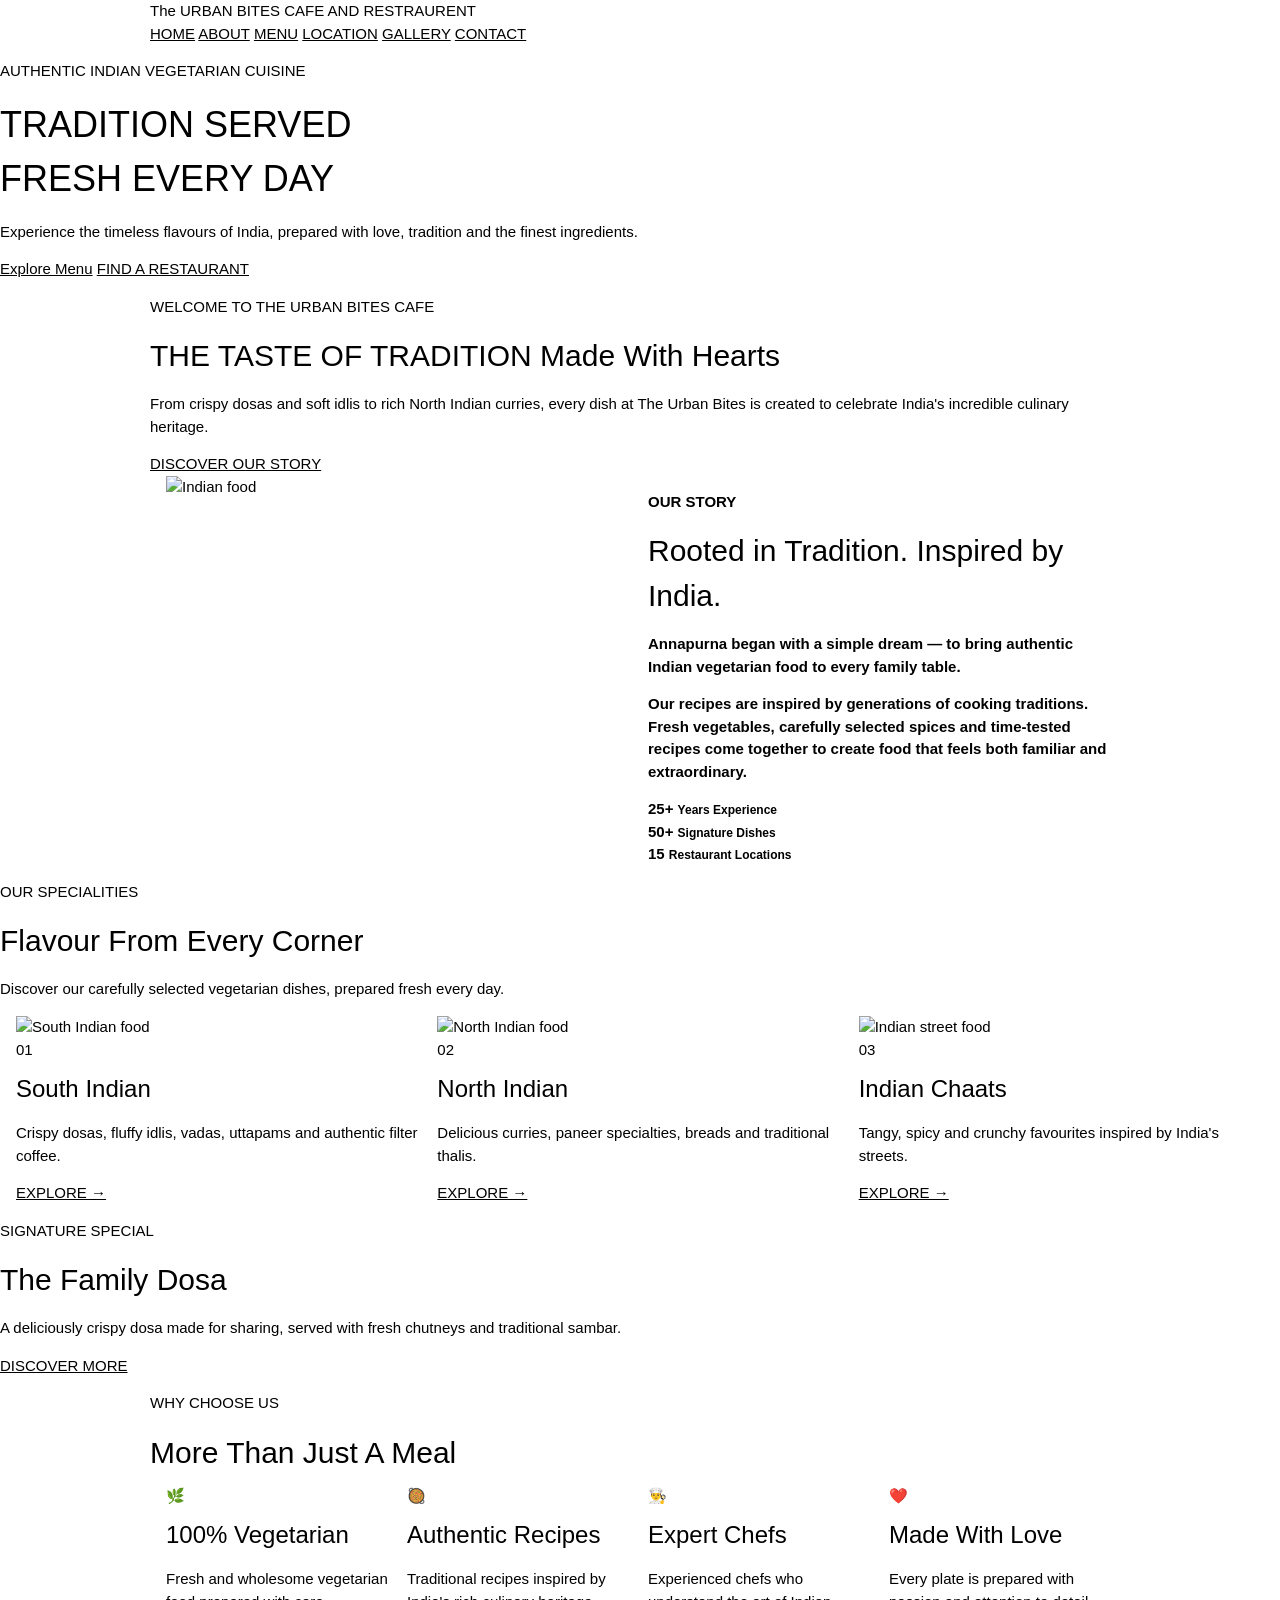
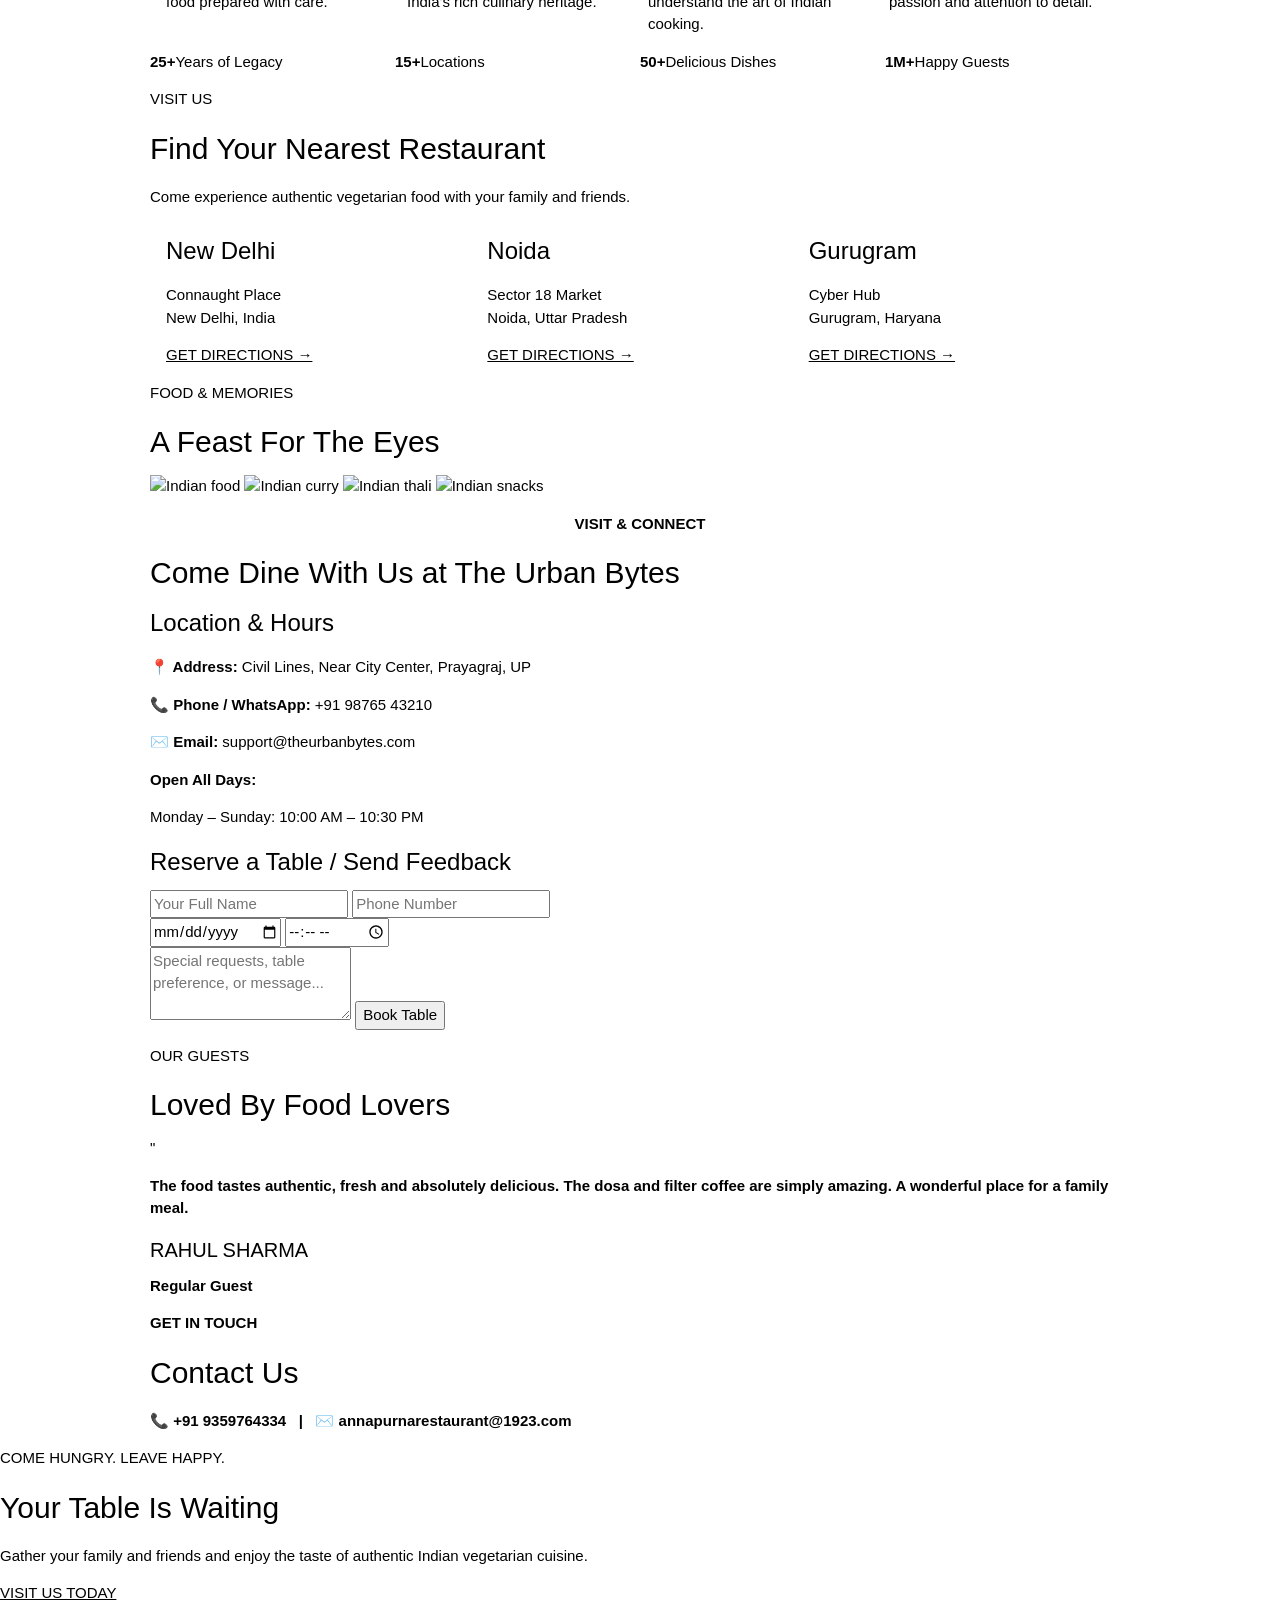
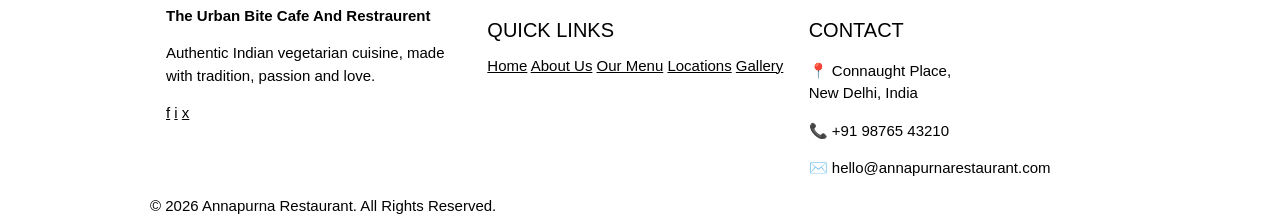
==== index.html @ f4074889 "Add files via upload" ====
<!DOCTYPE html>
<html lang="en">
<head>

  <meta charset="UTF-8">
  <meta name="viewport" content="width=device-width,initial-scale=1.0">

<title>The Urban Bites Cafe & Restaurant</title>

<!-- w3.css -->
<link rel="stylesheet" href="https://www.w3schools.com/w3css/4/w3.css">
<link rel="stylesheet" href="css.css">
<link rel="stylesheet" href="w3-school.css">

</head>

<body  >

  <!-- ===================================
            NAVIGATION
  =============================== -->
  <div class="nav-container">
    <div class="w3-content nav-content">
      <div class="logo">
        <span>The URBAN BITES </span>
        <span>CAFE AND RESTRAURENT</span>
      </div>
      <div class="desktop-menu">
        <a href="home.html">HOME</a>
        <a href="about.html">ABOUT</a>
        <a href="menu.html">MENU</a>
        <a href="locations.html">LOCATION</a>
        <a href="gallery.html">GALLERY</a>
        <a href="contact.html">CONTACT</a>
      
      </div>
    </div>
  </div>
</div>        

<!-- =================
      HERO
  ============ -->
<section id="home" class="hero">
  <div class="hero-overlay"></div>
  <div class="hero-content">
    <p class="hero-small">AUTHENTIC INDIAN VEGETARIAN CUISINE</p>

    <h1>TRADITION SERVED<br><span>FRESH EVERY DAY</span></h1>

    <p class="herotext">Experience the timeless flavours of India,
       prepared with love, tradition and the finest ingredients.</p>

    <div class="hero-button">
      <a href="#menu" class="gold-button">Explore Menu</a>
      <a href="#locations" class="outline-button">FIND A RESTAURANT</a>
    </div>
  </div>
</section>

<!-- =================
      INTRO
  ============ -->
<section class="intro-section">
  <div class="w3-content">
    <!-- ✅ FIXED: WELOCOME → WELCOME -->
    <p class="section-label">WELCOME TO THE URBAN BITES CAFE</p>

    <h2>THE TASTE OF TRADITION <span>Made With Hearts</span></h2>

    <!-- ✅ FIXED: brand naam "Annapurna" galat tha — The Urban Bites kiya -->
    <p class="intro-text">
      From crispy dosas and soft idlis to rich North Indian curries,
      every dish at The Urban Bites is created to celebrate India's
      incredible culinary heritage.
    </p>

    <a href="#about" class="dark-button">DISCOVER OUR STORY</a>
  </div>
</section>

<!-- =========================
     ABOUT
========================= -->
<section id="about" class="about-section">
    <div class="w3-content">
        <div class="w3-row-padding">
            <div class="w3-half about-image">
                <img src="https://images.unsplash.com/photo-1589302168068-964664d93dc0?auto=format&fit=crop&w=900&q=80" alt="Indian food">
            </div>

            <div class="w3-half about-content">
              <b>  <p class="section-label">OUR STORY</p>

                <h2>
                    Rooted in Tradition.
                    <span>Inspired by India.</span>
                </h2>

                <p>
                    Annapurna began with a simple dream — to bring authentic
                    Indian vegetarian food to every family table.
                </p>

                <p>
                    Our recipes are inspired by generations of cooking
                    traditions. Fresh vegetables, carefully selected spices
                    and time-tested recipes come together to create food
                    that feels both familiar and extraordinary.
                </p></b>

                <div class="about-stats">
                    <div>
                        <strong>25+</strong>
                       <b> <small>Years Experience</small></b>
                    </div>

                    <div>
                        <strong>50+</strong>
                        <b><small>Signature Dishes</small></b>
                    </div>

                    <div>
                        <strong>15</strong>
                        <b><small>Restaurant Locations</small></b>
                    </div>
                </div>
            </div>
        </div>
    </div>
</section>


<!-- =================
      FOOD CATEGORIES
  ============ -->
<section id="menu" class="menu-section">
  <div>
    <p class="section-label center">OUR SPECIALITIES</p>

    <h2 class="center-heading">Flavour From <span>Every Corner</span></h2>

    <p class="class-description">
      Discover our carefully selected vegetarian dishes,
      prepared fresh every day.
    </p>

    <div class="w3-row-padding category-row">

      <div class="w3-third">
        <div class="food-card">
          <img src="https://images.unsplash.com/photo-1630383249896-424e482df921?auto=format&fit=crop&w=800&q=80" alt="South Indian food">
          <div class="food-card-content">
            <span class="food-number">01</span>
            <h3>South Indian</h3>
            <p>Crispy dosas, fluffy idlis, vadas, uttapams and authentic filter coffee.</p>
            <a href="#">EXPLORE →</a>
          </div>
        </div>
      </div>

      <div class="w3-third">
        <div class="food-card">
          <img src="https://upload.wikimedia.org/wikipedia/commons/a/a0/Dahi_puri%2C_Doi_phuchka.jpg?utm_source=en.wikipedia.org&utm_campaign=index&utm_content=original" alt="North Indian food">
          <div class="food-card-content">
            <span class="food-number">02</span>
            <h3>North Indian</h3>
            <p>Delicious curries, paneer specialties, breads and traditional thalis.</p>
            <a href="#">EXPLORE →</a>
          </div>
        </div>
      </div>

      <!-- Chaats -->
      <div class="w3-third">
        <div class="food-card">
          <img src="https://encrypted-tbn0.gstatic.com/images?q=tbn:ANd9GcSgGadDPqTircZwVaEqBikPbeW8Z4TSvGb2gEyhOYVM4Q&s=10" alt="Indian street food">
          <div class="food-card-content">
            <span class="food-number">03</span>
            <h3>Indian Chaats</h3>
            <p>Tangy, spicy and crunchy favourites inspired by India's streets.</p>
            <a href="#">EXPLORE →</a>
          </div>
        </div>
      </div>

    </div>
  </div>
</section>

<!-- =========================
     FEATURED DISH
========================= -->
<section class="featured">
  <div class="featured-overlay">
    <div class="featured-content">
      <p class="section-label light">SIGNATURE SPECIAL</p>
      <h2>The Family <span>Dosa</span></h2>
      <p>A deliciously crispy dosa made for sharing,
         served with fresh chutneys and traditional sambar.</p>
      <a href="#menu" class="gold-button">DISCOVER MORE</a>
    </div>
  </div>
</section>

<!-- =========================
     WHY US
========================= -->
<section class="why-section">
  <div class="w3-content">
    <p class="section-label center">WHY CHOOSE US</p>
    <h2 class="center-heading">More Than Just <span>A Meal</span></h2>

    <div class="w3-row-padding why-row">
      <div class="w3-quarter why-card">
        <div class="why-icon">🌿</div>
        <h3>100% Vegetarian</h3>
        <p>Fresh and wholesome vegetarian food prepared with care.</p>
      </div>
      <div class="w3-quarter why-card">
        <div class="why-icon">🥘</div>
        <h3>Authentic Recipes</h3>
        <p>Traditional recipes inspired by India's rich culinary heritage.</p>
      </div>
      <div class="w3-quarter why-card">
        <div class="why-icon">👨‍🍳</div>
        <h3>Expert Chefs</h3>
        <p>Experienced chefs who understand the art of Indian cooking.</p>
      </div>
      <div class="w3-quarter why-card">
        <div class="why-icon">❤️</div>
        <h3>Made With Love</h3>
        <p>Every plate is prepared with passion and attention to detail.</p>
      </div>
    </div>
  </div>
</section>

<!-- =========================
     NUMBERS
========================= -->
<section class="numbers-section">
  <div class="w3-content">
    <div class="w3-row">
      <div class="w3-quarter number-box"><strong>25+</strong><span>Years of Legacy</span></div>
      <div class="w3-quarter number-box"><strong>15+</strong><span>Locations</span></div>
      <div class="w3-quarter number-box"><strong>50+</strong><span>Delicious Dishes</span></div>
      <div class="w3-quarter number-box"><strong>1M+</strong><span>Happy Guests</span></div>
    </div>
  </div>
</section>

<!-- =========================
     LOCATIONS
========================= -->
<section id="locations" class="locations-section">
  <div class="w3-content">
    <p class="section-label center">VISIT US</p>
    <h2 class="center-heading">Find Your <span>Nearest Restaurant</span></h2>
    <p class="center-description">
      Come experience authentic vegetarian food with your family and friends.
    </p>

    <div class="w3-row-padding location-row">
      <div class="w3-third">
        <div class="location-card">
          <div class="location-image delhi"></div>
          <div class="location-content">
            <h3>New Delhi</h3>
            <p>Connaught Place<br>New Delhi, India</p>
            <a href="https://www.google.com/maps/dir//Connaught+Place,+New+Delhi,+Delhi+110001/@27.0880694,78.219675,8z/data=!4m17!1m8!3m7!1s0x390cfd37b741d057:0xcdee88e47393c3f1!2sConnaught+Place,+New+Delhi,+Delhi+110001!3b1!8m2!3d28.6304203!4d77.2177216!16zL20vMDR4eDB4!4m7!1m0!1m5!1m1!1s0x390cfd37b741d057:0xcdee88e47393c3f1!2m2!1d77.2177216!2d28.6304203?entry=ttu&g_ep=EgoyMDI2MTAwNy4wIKXMDSoASAFQAw%3D%3D">GET DIRECTIONS →</a>
          </div>
        </div>
      </div>
      <div class="w3-third">
        <div class="location-card">
          <div class="location-image noida"></div>
          <div class="location-content">
            <h3>Noida</h3>
            <p>Sector 18 Market<br>Noida, Uttar Pradesh</p>
            <a href="https://www.google.com/maps/dir/25.2838415,81.7869195/Sector+18,+Noida,+Uttar+Pradesh+201301/@26.9018736,76.9473869,7z/data=!3m1!4b1!4m10!4m9!1m1!4e1!1m5!1m1!1s0x390ce44f2ca1470f:0x8cff905b6cbfb433!2m2!1d77.3218196!2d28.570317!3e9?entry=ttu&g_ep=EgoyMDI2MTAwNy4wIKXMDSoASAFQAw%3D%3D">GET DIRECTIONS →</a>
          </div>
        </div>
      </div>
      <div class="w3-third">
        <div class="location-card">
          <div class="location-image gurgaon"></div>
          <div class="location-content">
            <h3>Gurugram</h3>
            <p>Cyber Hub<br>Gurugram, Haryana</p>
            <a href="https://www.google.com/maps/dir/25.2838676,81.7868189/DLF+Cyber+City,+DLF+Phase+2,+Sector+24,+Gurugram,+Haryana/@26.8651573,76.8070306,7z/data=!3m1!4b1!4m10!4m9!1m1!4e1!1m5!1m1!1s0x390d19382985d7d1:0xb03bedc65fe6f2b2!2m2!1d77.0895421!2d28.4949762!3e9?entry=ttu&g_ep=EgoyMDI2MTAwNy4wIKXMDSoASAFQAw%3D%3D">GET DIRECTIONS →</a>
          </div>
        </div>
      </div>
    </div>
  </div>
</section>

<!-- =========================
     GALLERY
========================= -->
<section id="gallery" class="gallery-section">
  <div class="w3-content">
    <p class="section-label center">FOOD & MEMORIES</p>
    <h2 class="center-heading">A Feast For <span>The Eyes</span></h2>

    <div class="gallery-grid">
      <img src="https://encrypted-tbn0.gstatic.com/images?q=tbn:ANd9GcQgf7lIQFS-efvjT24YtuA-L2EtaUQ_cPfkrOnEyQy62w&s=10" alt="Indian food">
      <img src="https://encrypted-tbn0.gstatic.com/images?q=tbn:ANd9GcSqFM1gdV1dLwW4nXGwqNuZEfmad76AtddgTid5KzbEtg&s=10" alt="Indian curry">
      <img src="https://encrypted-tbn0.gstatic.com/images?q=tbn:ANd9GcQ_tUamqKNj__sYe-wS8BrVWBquslEP4f4ua0Nn8W2SRA&s=10" alt="Indian thali">
      <img src="https://encrypted-tbn0.gstatic.com/images?q=tbn:ANd9GcSB5avKPm5liTCIl-05Xsray8PVM8tOct-M36euQyosyg&s=10" alt="Indian snacks">
    </div>
  </div>
  <!-- CAFE CONTACT & RESERVATION SECTION -->
<section id="cafe-contact" class="cafe-contact-section">
    <div class="w3-content">
        <center><b><p class="section-label center">VISIT & CONNECT</p></b></center>
        <h2 class="center-heading">Come Dine With Us at <span>The Urban Bytes</span></h2>
        
        <div class="contact-grid">
            <!-- Information & Timings -->
            <div class="cafe-info-card">
                <h3>Location & Hours</h3>
                <p><b>📍 Address:</b> Civil Lines, Near City Center, Prayagraj, UP</p>
                <p><b>📞 Phone / WhatsApp:</b> +91 98765 43210</p>
                <p><b>✉️ Email:</b> support@theurbanbytes.com</p>
                <div class="hours-box">
                    <p><b>Open All Days:</b></p>
                    <p>Monday – Sunday: 10:00 AM – 10:30 PM</p>
                </div>
            </div>

            <!-- Table Reservation / Feedback Form -->
            <form class="cafe-form" action="#" method="POST">
                <h3>Reserve a Table / Send Feedback</h3>
                <input type="text" placeholder="Your Full Name" required>
                <input type="tel" placeholder="Phone Number" required>
                <div class="form-row">
                    <input type="date" required>
                    <input type="time" required>
                </div>
                <textarea rows="3" placeholder="Special requests, table preference, or message..." required></textarea>
                <button type="submit" class="cafe-submit-btn">Book Table</button>
            </form>
        </div>
    </div>
</section>
</section>

<!-- =========================
     TESTIMONIAL
========================= -->
<section class="testimonial-section">
  <div class="w3-content">
    <p class="section-label center">OUR GUESTS</p>
    <h2 class="center-heading">Loved By <span>Food Lovers</span></h2>

    <div class="testimonial">
      <div class="quote">"</div>
      <b><p>The food tastes authentic, fresh and absolutely delicious.
         The dosa and filter coffee are simply amazing.
         A wonderful place for a family meal.</p></b>
     <b> <h4>RAHUL SHARMA</h4>
      <span>Regular Guest</span></b>
    </div>
  </div>
</section>

<section id="contact" class="contact-section">
  <div class="w3-content">
    <b><p class="section-label center">GET IN TOUCH</p></b>
    <b><p><h2 class="center-heading">Contact <span>Us</span></h2></p></b>
    <b><p class="center-description">
      📞 +91 9359764334 &nbsp; | &nbsp; ✉️ annapurnarestaurant@1923.com
    </p></b>
  </div>
</section>


<!-- =========================
     CTA
========================= -->
<section class="cta-section">

    <div class="cta-content">

        <p class="section-label light">
            COME HUNGRY. LEAVE HAPPY.
        </p>

        <h2>
            Your Table Is <span>Waiting</span>
        </h2>

        <p>
            Gather your family and friends and enjoy
            the taste of authentic Indian vegetarian cuisine.
        </p>

        <a href="#locations" class="gold-button">
            VISIT US TODAY
        </a>

    </div>

</section>


<!-- =========================
     FOOTER
========================= -->
<footer id="contact">

    <div class="w3-content">

        <div class="w3-row-padding">

            <div class="w3-third footer-column">

                <div class="footer-logo">
                    <b>The Urban Bite 
                    Cafe And Restraurent</b>
                </div>

                <p>
                    Authentic Indian vegetarian cuisine,
                    made with tradition, passion and love.
                </p>

                <div class="socials">
                    <a href="https://www.facebook.com/">f</a>
                    <a href="https://www.instagram.com/">i</a>
                    <a href="https://x.com/?lang=en">x</a>
                </div>

            </div>


            <div class="w3-third footer-column">

                <h4>QUICK LINKS</h4>

                <a href="home.html">Home</a>
                <a href="about.html">About Us</a>
                <a href="menu.html">Our Menu</a>
                <a href="locations.html">Locations</a>
                <a href="gallery.html">Gallery</a>

            </div>


            <div class="w3-third footer-column">

                <h4>CONTACT</h4>

                <p>
                    📍 Connaught Place,<br>
                    New Delhi, India
                </p>

                <p>
                    📞 +91 98765 43210
                </p>

                <p>
                    ✉️ hello@annapurnarestaurant.com
                </p>

            </div>

        </div>

        <div class="copyright">
            © 2026 Annapurna Restaurant. All Rights Reserved.
        </div>

    </div>

</footer>
</body>
</html>
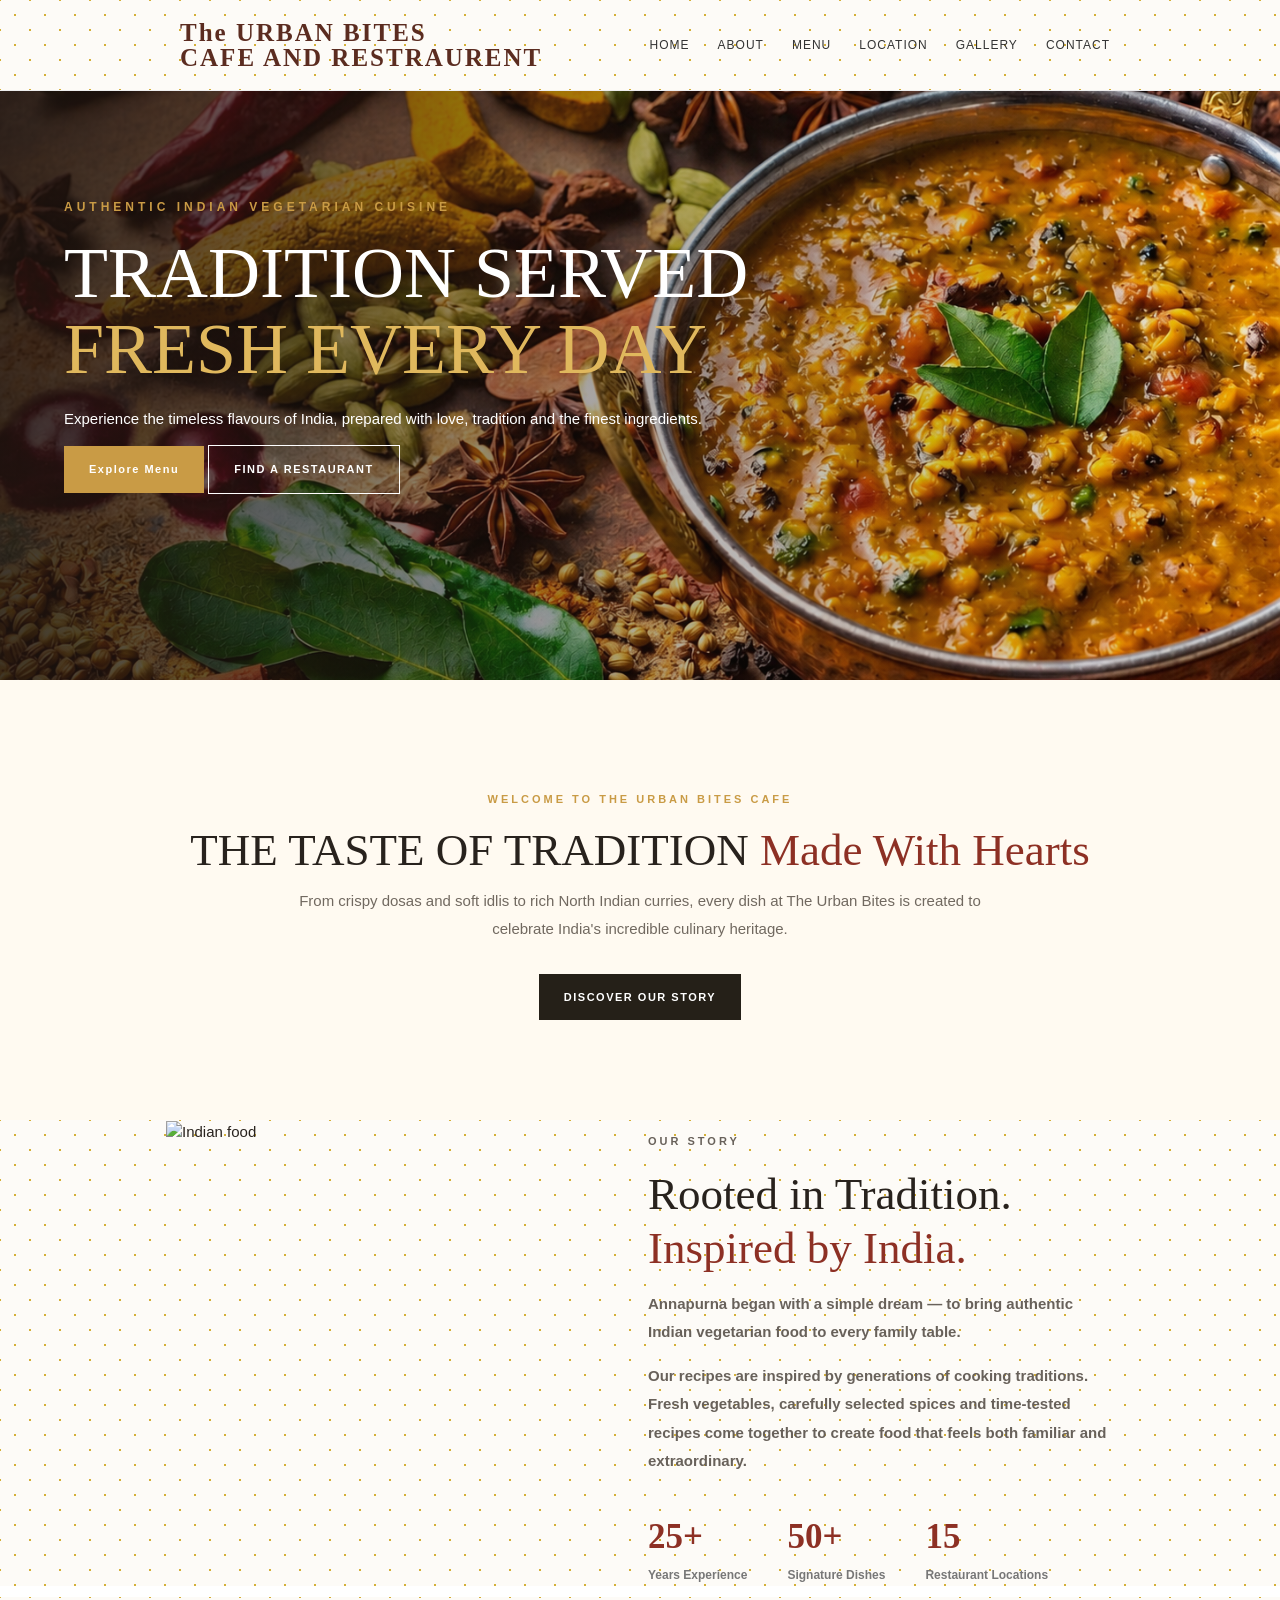
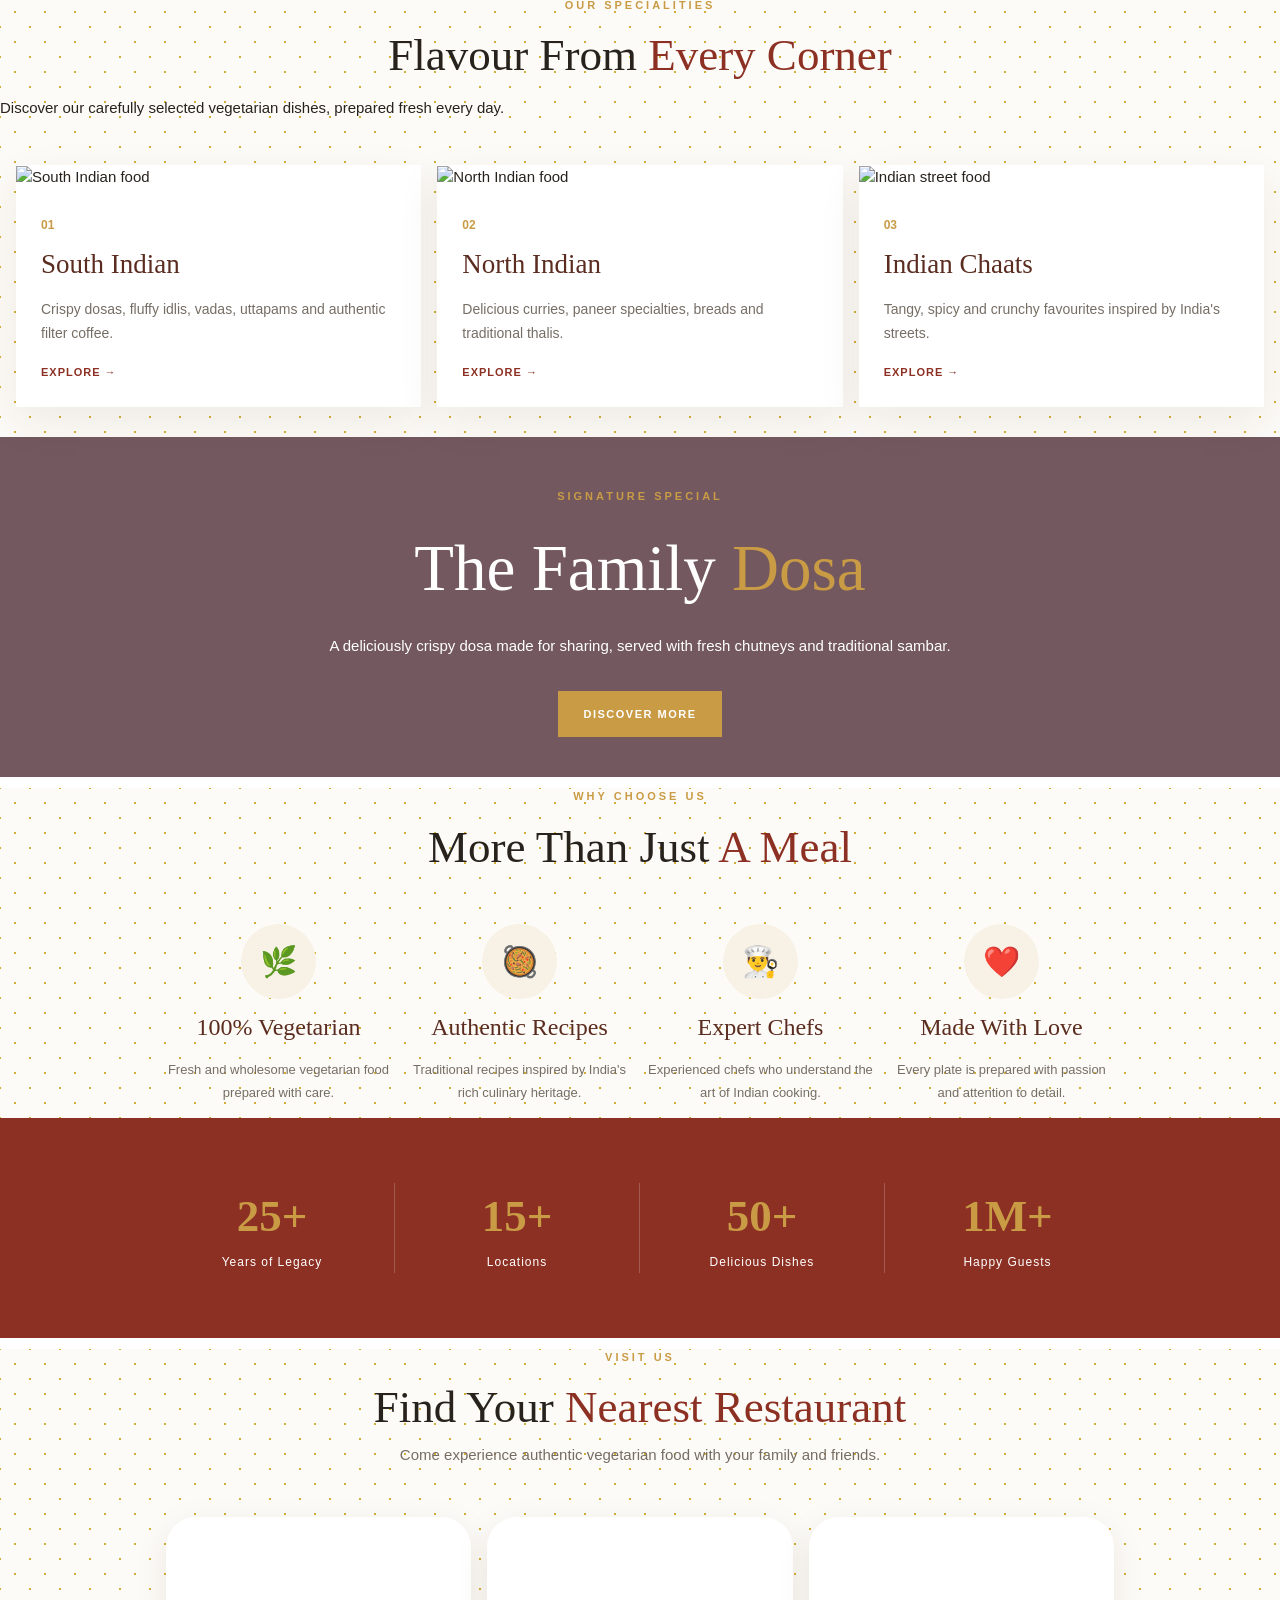
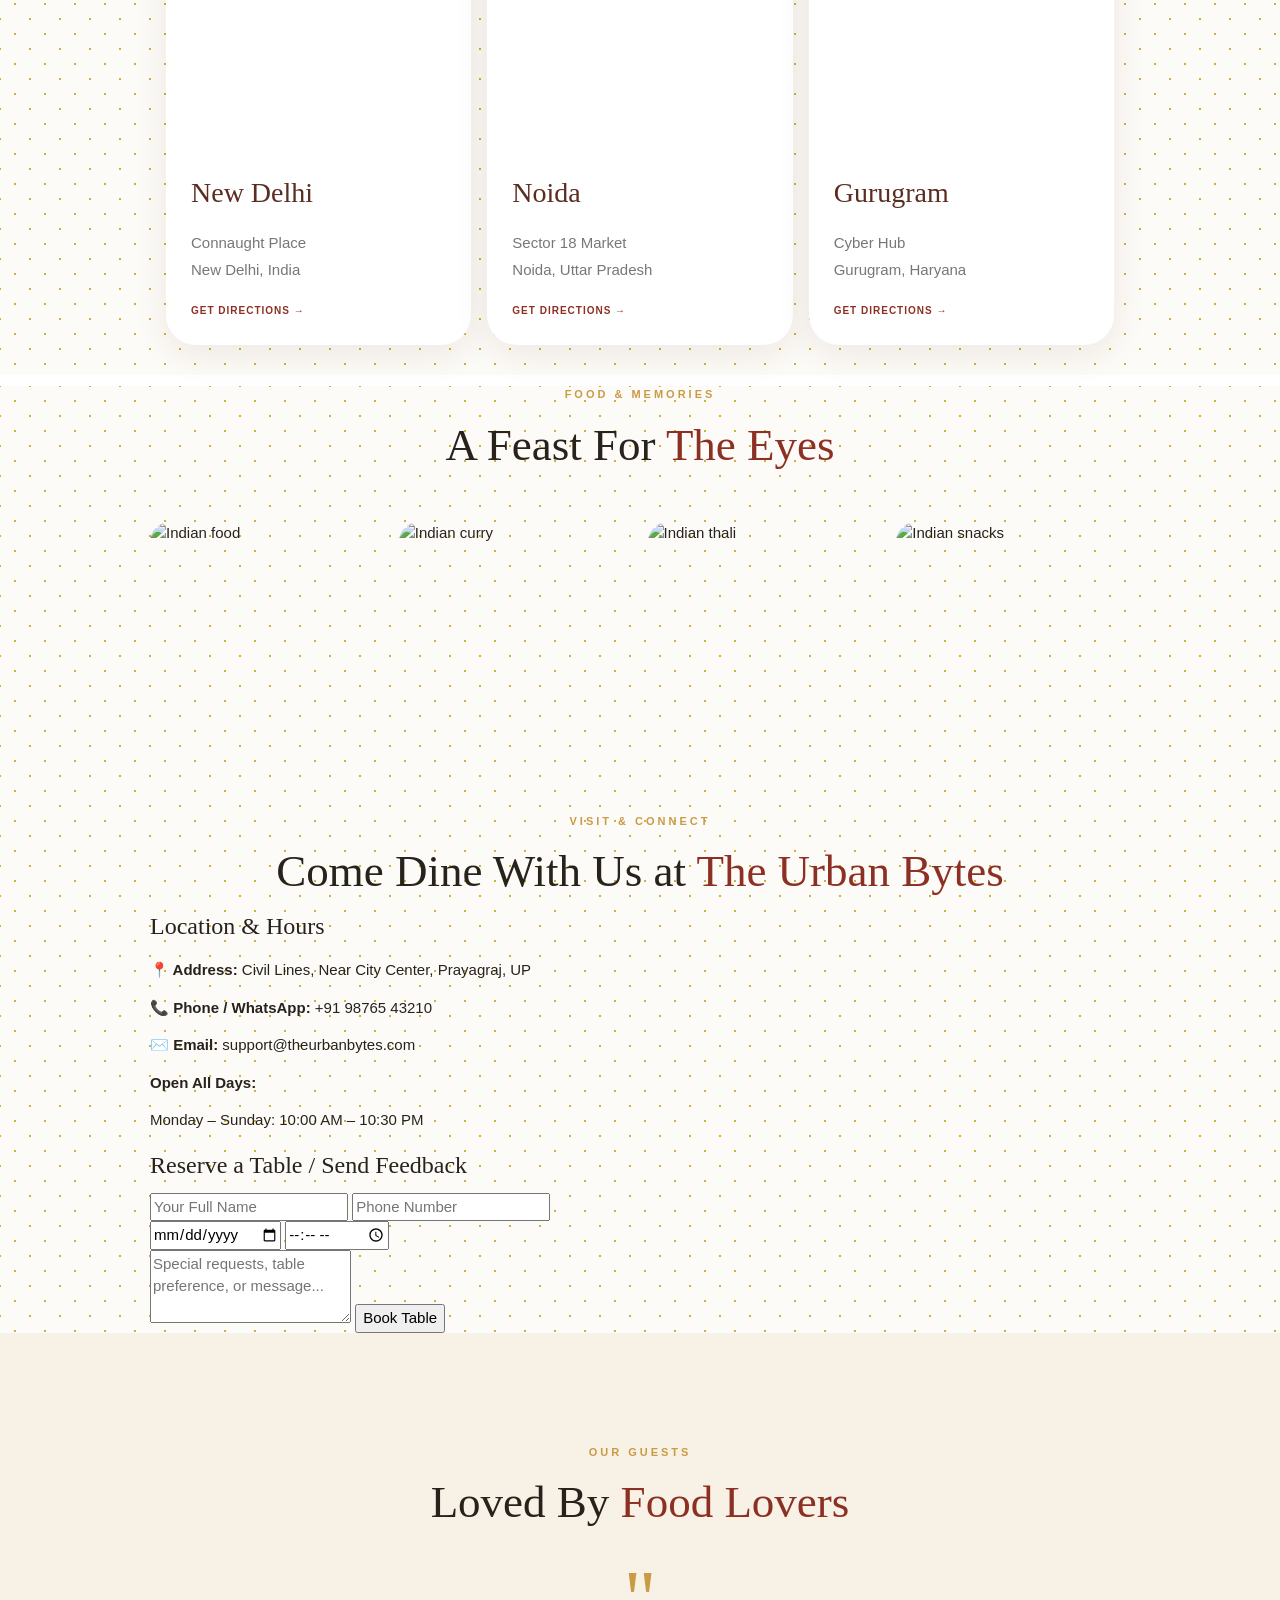
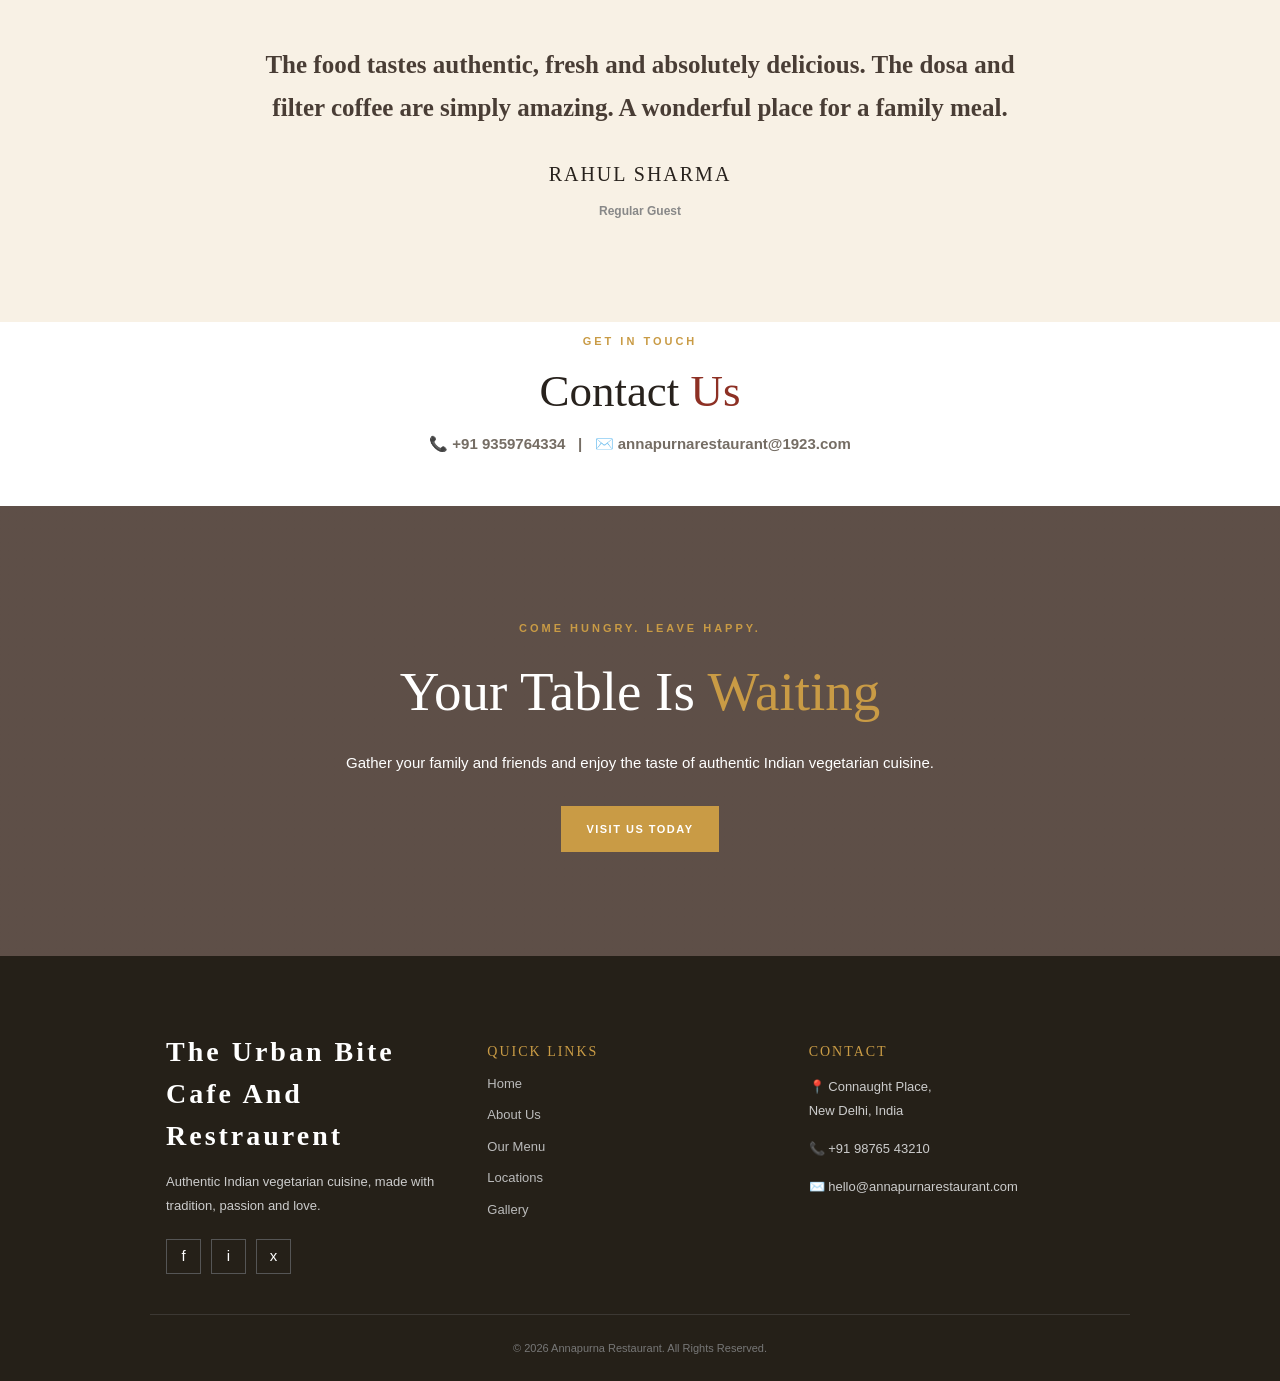
==== commit 764a9046: "Update index.html" ====
--- a/index.html
+++ b/index.html
@@ -9,7 +9,7 @@
 
 <!-- w3.css -->
 <link rel="stylesheet" href="https://www.w3schools.com/w3css/4/w3.css">
-<link rel="stylesheet" href="css.css">
+<link rel="stylesheet" href="CSS.css">
 <link rel="stylesheet" href="w3-school.css">
 
 </head>
@@ -478,4 +478,4 @@
 
 </footer>
 </body>
-</html>+</html>
--- a/CSS.css
+++ b/CSS.css
@@ -0,0 +1,950 @@
+
+/* =====================================
+   GENERAL
+===================================== */
+
+* {
+    box-sizing: border-box;
+}
+
+html {
+    scroll-behavior: smooth;
+}
+
+body {
+    margin: 0;
+    font-family: 'Poppins', sans-serif;
+    color: #28221d;
+    background: ;
+}
+
+h1,
+h2,
+h3,
+h4 {
+    font-family: 'Playfair Display', serif;
+}
+
+a {
+    text-decoration: none;
+}
+
+
+
+/* =====================================
+   COLORS
+===================================== */
+
+:root {
+    --dark: #252018;
+    --brown: #5b2c20;
+    --red: #8d3024;
+    --gold: #c99b45;
+    --cream: #f8f1e5;
+    --light: #fffaf1;
+    --text: #403a34;
+}
+
+
+/* =====================================
+   TOP BAR
+===================================== */
+
+.topbar {
+    background: var(--dark);
+    color: white;
+    font-size: 12px;
+    padding: 8px 0;
+}
+
+.topbar-content {
+    display: flex;
+    justify-content: flex-end;
+    gap: 25px;
+}
+
+
+/* =====================================
+   NAVIGATION
+===================================== */
+
+.nav-container {
+	
+ border-bottom: 1px solid #eee;
+    position: fixed;
+    top: 0;
+    z-index:1000;
+	width:100%;
+	background-color: #fdfbf7; 
+    background-image: radial-gradient(#d4af37 0.75px, transparent 0.75px), radial-gradient(#d4af37 0.75px, #fdfbf7 0.75px);
+    background-size: 30px 30px;
+    background-position: 0 0, 15px 15px;
+    font-family: 'Poppins', sans-serif;
+    margin: 0;
+    padding: 0;
+}
+
+.nav-content {
+    min-height: 90px;
+    display: flex;
+    align-items: center;
+    display: flex;
+    justify-content: space-between;
+    align-items: center;
+    width: 100%;
+    padding-left: 20px;
+    padding-right: 20px; 
+    box-sizing: border-box;
+}
+
+
+.logo {
+    color: var(--brown);
+    text-align: left;
+    line-height: 1;
+	justify-content:flex-start;
+	margin-left: 10px;
+}
+
+.logo span {
+    display: block;
+    font-family: 'Playfair Display', serif;
+    font-size: 25px;
+    font-weight: bold;
+    letter-spacing: 2px;
+}
+
+.logo small {
+    font-size: 8px;
+    letter-spacing: 3px;
+    color: var(--gold);
+}
+
+.desktop-menu {
+    display: flex;
+    align-items: center;
+    gap: 28px;
+}
+
+.desktop-menu a {
+    color: #333;
+    font-size: 12px;
+    font-weight: 500;
+    letter-spacing: 1px;
+}
+
+.desktop-menu a:hover {
+    color: #FFD54F;
+	 background-color:#212121;
+	 padding:8px 8px;
+	 border-radius:30px;
+	 
+}
+
+
+.menu-button:hover {
+   
+	
+}
+
+
+/* =====================================
+   HERO
+===================================== */
+
+.hero {
+    min-height: 680px;
+
+    background-image:
+        url("food.png");
+
+    background-size: cover;
+    background-position: center;
+    position: relative;
+
+    display: flex;
+    align-items: center;
+	text-align:left;
+}
+
+.hero-overlay {
+    position: absolute;
+    inset: 0;
+    background:
+        linear-gradient(
+            90deg,
+            rgba(30, 20, 15, .85),
+            rgba(30, 20, 15, .35),
+            rgba(30, 20, 15, .05)
+        );
+}
+
+.hero-content {
+    position: relative;
+    z-index: 2;
+    color: white;
+    max-width: 1200px;
+    width: 100%;
+    margin: auto;
+    padding: 80px 24px;
+}
+
+.hero-small {
+    color: var(--gold);
+    letter-spacing: 4px;
+    font-size: 12px;
+    font-weight: bold;
+}
+
+.hero h1 {
+    font-size: 72px;
+    line-height: 1.05;
+    margin: 20px 0;
+}
+
+.hero h1 span {
+    color: #e0b85d;
+}
+
+.hero-text {
+    max-width: 550px;
+    line-height: 1.9;
+    font-size: 16px;
+}
+
+.hero-buttons {
+    margin-top: 35px;
+    display: flex;
+    gap: 15px;
+}
+
+.gold-button,
+.outline-button,
+.dark-button {
+    display: inline-block;
+    padding: 15px 25px;
+    font-size: 11px;
+    font-weight: bold;
+    letter-spacing: 1.5px;
+    transition: .3s;
+}
+
+.gold-button {
+    background: var(--gold);
+    color: white;
+}
+
+.gold-button:hover {
+    background: white;
+    color: var(--dark);
+}
+
+.outline-button {
+    border: 1px solid white;
+    color: white;
+}
+
+.outline-button:hover {
+    background: white;
+    color: var(--dark);
+}
+
+.dark-button {
+    background: var(--dark);
+    color: white;
+}
+
+.dark-button:hover {
+    background: var(--red);
+}
+
+
+
+/*================
+    INTRO
+    ==============*/
+.intro-section {
+    text-align: center;
+    padding: 100px 20px;
+    background: var(--light);
+}
+
+.section-label {
+    color: var(--gold);
+    font-size: 11px;
+    font-weight: bold;
+    letter-spacing: 3px;
+    margin-bottom: 15px;
+}
+
+.intro-section h2,
+.about-content h2,
+.center-heading {
+    font-size: 45px;
+    line-height: 1.2;
+}
+
+.intro-section h2 span,
+.about-content h2 span,
+.center-heading span {
+    color: var(--red);
+}
+
+.intro-text {
+    max-width: 700px;
+    margin: 0 auto 30px;
+    color: #716960;
+    line-height: 1.9;
+}
+
+/* =====================================
+   ABOUT
+===================================== */
+
+.about-section {
+    padding: 100px 0;
+ background-color: #fdfbf7;
+    background-image: radial-gradient(#d4af37 0.75px, transparent 0.75px), radial-gradient(#d4af37 0.75px, #fdfbf7 0.75px);
+    background-size: 30px 30px;
+    background-position: 0 0, 15px 15px;
+    font-family: 'Poppins', sans-serif;
+    margin: 0;
+    padding: 0;
+}
+
+.about-image img {
+    width: 100%;
+    height: 540px;
+    object-fit: cover;
+}
+
+.about-content {
+    padding: 30px 50px;
+}
+
+.about-content p {
+    color: #68615a;
+    line-height: 1.9;
+}
+
+.about-stats {
+    display: flex;
+    gap: 40px;
+    margin-top: 35px;
+}
+
+.about-stats strong {
+    display: block;
+    font-family: 'Playfair Display', serif;
+    font-size: 35px;
+    color: var(--red);
+}
+
+.about-stats small {
+    color: #777;
+}
+
+
+/*====================
+    MENU
+    ===============*/
+.menu-section {
+    padding: 100px 0;
+    background-color: #fdfbf7; 
+    background-image: radial-gradient(#d4af37 0.75px, transparent 0.75px), radial-gradient(#d4af37 0.75px, #fdfbf7 0.75px);
+    background-size: 30px 30px;
+    background-position: 0 0, 15px 15px;
+    font-family: 'Poppins', sans-serif;
+    margin: 0;
+    padding: 0;
+
+}
+
+.center {
+    text-align: center;
+}
+
+.center-heading {
+    text-align: center;
+    margin-top: 10px;
+}
+
+.center-description {
+    text-align: center;
+    max-width: 650px;
+    margin: 0 auto 50px;
+    color: #756d64;
+}
+
+.category-row {
+    margin-top: 45px;
+}
+
+.food-card {
+    background: white;
+    box-shadow: 0 15px 40px rgba(60, 40, 20, .08);
+    margin-bottom: 30px;
+    transition: .4s;
+}
+
+.food-card:hover {
+    transform: translateY(-8px);
+}
+
+.food-card img {
+    width: 100%;
+    height: 260px;
+    object-fit: cover;
+}
+
+.food-card-content {
+    padding: 25px;
+}
+
+.food-number {
+    color: var(--gold);
+    font-size: 12px;
+    font-weight: bold;
+}
+
+.food-card h3 {
+    font-size: 27px;
+    margin: 8px 0;
+    color: var(--brown);
+}
+
+.food-card p {
+    color: #766e65;
+    line-height: 1.7;
+    font-size: 14px;
+}
+
+.food-card a {
+    color: var(--red);
+    font-size: 11px;
+    font-weight: bold;
+    letter-spacing: 1px;
+}
+/*=======================
+    FETURED
+    =================*/
+
+.featured {
+    background-image:
+        url("https://images.unsplash.com/photo-1589302168068-964664d93dc0?auto=format&fit=crop&w=1800&q=85");
+    background-position: center;
+    text-align: center;
+}
+
+.featured-overlay {
+    2position: absolute;
+    inset: 0;
+    background: rgba(40, 0, 10, .65)
+}
+
+.featured-content {
+    color: white;
+    padding: 40px;
+}
+
+.featured-content h2 {
+    font-size: 65px;
+    margin: 10px 0;
+}
+
+.featured-content h2 span {
+    color: var(--gold);
+}
+
+.featured-content p:not(.section-label) {
+    line-height: 1.9;
+    margin-bottom: 30px;
+}
+
+.light {
+    color: var(--gold);
+}
+/* =====================================
+   WHY US
+===================================== */
+
+.why-section {
+    padding: 100px 0;
+   background-color: #fdfbf7; /* एक हल्का वार्म क्रीम बेस कलर */
+    background-image: radial-gradient(#d4af37 0.75px, transparent 0.75px), radial-gradient(#d4af37 0.75px, #fdfbf7 0.75px);
+    background-size: 30px 30px;
+    background-position: 0 0, 15px 15px;
+    font-family: 'Poppins', sans-serif;
+    margin: 0;
+    padding: 0;
+
+}
+
+.why-row {
+    margin-top: 50px;
+}
+
+.why-card {
+    text-align: center;
+    padding: 20px;
+}
+
+.why-icon {
+    width: 75px;
+    height: 75px;
+    margin: auto;
+    display: flex;
+    align-items: center;
+    justify-content: center;
+
+    background: var(--cream);
+    border-radius: 50%;
+
+    font-size: 30px;
+}
+
+.why-card h3 {
+    color: var(--brown);
+}
+
+.why-card p {
+    color: #766e65;
+    font-size: 13px;
+    line-height: 1.8;
+}
+
+
+/* =====================================
+   NUMBERS
+===================================== */
+
+.numbers-section {
+    padding: 65px 0;
+    background: var(--red);
+    color: white;
+}
+
+.number-box {
+    text-align: center;
+    border-right: 1px solid rgba(255,255,255,.2);
+}
+
+.number-box:last-child {
+    border-right: none;
+}
+
+.number-box strong {
+    display: block;
+    font-family: 'Playfair Display', serif;
+    font-size: 45px;
+    color: var(--gold);
+}
+
+.number-box span {
+    font-size: 12px;
+    letter-spacing: 1px;
+}
+
+
+/* =====================================
+   LOCATIONS
+===================================== */
+
+.locations-section {
+    padding: 100px 0;
+   background-color: #fdfbf7; 
+    background-image: radial-gradient(#d4af37 0.75px, transparent 0.75px), radial-gradient(#d4af37 0.75px, #fdfbf7 0.75px);
+    background-size: 30px 30px;
+    background-position: 0 0, 15px 15px;
+    font-family: 'Poppins', sans-serif;
+    margin: 0;
+    padding: 0;
+}
+
+.location-row {
+    margin-top: 50px;
+}
+
+.location-card {
+    background: white;
+    box-shadow: 0 10px 35px rgba(50, 30, 10, .08);
+    margin-bottom: 30px;
+	border-radius:30px;
+}
+
+.location-image {
+    height: 220px;
+    background-size: cover;
+    background-position: center;
+	border-radius:30px
+}
+
+.delhi {
+    background-image:
+        url("https://images.unsplash.com/photo-1587474260584-136574528ed5?auto=format&fit=crop&w=800&q=80");
+}
+
+.noida {
+    background-image:
+        url("https://images.unsplash.com/photo-1595658658481-d53d3f999875?auto=format&fit=crop&w=800&q=80");
+}
+
+.gurgaon {
+    background-image:
+        url("https://images.unsplash.com/photo-1592639296346-560c37a0f711?auto=format&fit=crop&w=800&q=80");
+}
+
+.location-content {
+    padding: 25px;
+}
+
+.location-content h3 {
+    font-size: 28px;
+    color: var(--brown);
+}
+
+.location-content p {
+    color: #777;
+    line-height: 1.8;
+}
+
+.location-content a {
+    font-size: 10px;
+    font-weight: bold;
+    color: var(--red);
+    letter-spacing: 1px;
+}
+
+
+/* =====================================
+   GALLERY
+===================================== */
+
+.gallery-section {
+    padding: 100px 0;
+    background-color: #fdfbf7; 
+    background-image: radial-gradient(#d4af37 0.75px, transparent 0.75px), radial-gradient(#d4af37 0.75px, #fdfbf7 0.75px);
+    background-size: 30px 30px;
+    background-position: 0 0, 15px 15px;
+    font-family: 'Poppins', sans-serif;
+    margin: 0;
+    padding: 0;
+}
+
+.gallery-grid {
+    display: grid;
+    grid-template-columns: repeat(4, 1fr);
+    gap: 15px;
+    margin-top: 50px;
+}
+
+.gallery-grid img {
+    width: 100%;
+    height: 280px;
+    object-fit: cover;
+    transition: .4s;
+	border-radius:20px;
+}
+
+.gallery-grid img:hover {
+    transform: scale(1.03);
+    filter: brightness(.8);
+	border-radius: 50px;
+}
+
+
+/* =====================================
+   TESTIMONIAL
+===================================== */
+
+.testimonial-section {
+    padding: 100px 20px;
+    background: var(--cream);
+    text-align: center;
+}
+
+.testimonial {
+    max-width: 750px;
+    margin: 50px auto 0;
+}
+
+.quote {
+    font-family: Georgia, serif;
+    font-size: 80px;
+    line-height: .5;
+    color: var(--gold);
+}
+
+.testimonial p {
+    font-family: 'Playfair Display', serif;
+    font-size: 25px;
+    line-height: 1.7;
+    color: #493d35;
+}
+
+.testimonial h4 {
+    margin-top: 30px;
+    letter-spacing: 2px;
+}
+
+.testimonial span {
+    color: #888;
+    font-size: 12px;
+}
+
+
+/* =====================================
+   CTA
+===================================== */
+
+.cta-section {
+    min-height: 450px;
+
+    background:
+        linear-gradient(
+            rgba(40, 20, 10, .75),
+            rgba(40, 20, 10, .75)
+        ),
+        url("https://images.unsplash.com/photo-1601050690597-df0568f70950?auto=format&fit=crop&w=1800&q=80");
+
+    background-size: cover;
+    background-position: center;
+
+    display: flex;
+    align-items: center;
+    justify-content: center;
+
+    text-align: center;
+}
+
+.cta-content {
+    color: white;
+    max-width: 650px;
+    padding: 30px;
+}
+
+.cta-content h2 {
+    font-size: 55px;
+    margin: 15px 0;
+}
+
+.cta-content h2 span {
+    color: var(--gold);
+}
+
+.cta-content p:not(.section-label) {
+    line-height: 1.8;
+    margin-bottom: 30px;
+}
+
+
+/* =====================================
+   FOOTER
+===================================== */
+
+footer {
+    background: var(--dark);
+    color: #ccc;
+    padding: 75px 0 0;
+}
+
+.footer-column {
+    padding: 20px 35px;
+}
+
+.footer-logo {
+    color: white;
+    font-family: 'Playfair Display', serif;
+    font-size: 28px;
+    letter-spacing: 3px;
+}
+
+.footer-column p {
+    font-size: 13px;
+    line-height: 1.9;
+}
+
+.footer-column h4 {
+    color: var(--gold);
+    letter-spacing: 2px;
+    font-size: 14px;
+}
+
+.footer-column > a {
+    display: block;
+    color: #bbb;
+    font-size: 13px;
+    margin: 12px 0;
+}
+
+.footer-column > a:hover {
+    color: white;
+}
+
+.socials {
+    display: flex;
+    gap: 10px;
+    margin-top: 20px;
+}
+
+.socials a {
+    width: 35px;
+    height: 35px;
+    border: 1px solid #555;
+    display: flex;
+    align-items: center;
+    justify-content: center;
+    color: white;
+}
+
+.socials a:hover {
+    background: var(--gold);
+    border-color: var(--gold);
+}
+
+.copyright {
+    text-align: center;
+    border-top: 1px solid #3c3833;
+    padding: 25px;
+    margin-top: 40px;
+    font-size: 11px;
+    color: #777;
+}
+/*=====================
+         RESPONSIVE DESIGN
+      ==================*/  
+
+@media screen and (max-width: 900 ){
+
+              .desktop-menu{
+                
+                  gap: 12px;
+              }
+
+.desktop-menu a {
+        font-size: 10px;
+
+
+}        
+.hero h1{
+
+        font-size: 55px;
+
+}
+.intro-section h2,
+.about-content h2,
+.center-heading{
+           font-size: 38px;
+}
+.about-content{
+
+         padding: 40px 15px;
+}
+
+
+.gallery-content{
+    grid-template-columns: repeat(2, 1fr);
+}
+
+}
+@media screen and (max-width: 600px)
+{
+
+ .topbar-content{
+                 justify-content: center;
+                 flex-direction: column;
+                 align-items: center;
+                 gap: 5px;
+
+
+ }
+
+.nav-content{
+        padding: 15px;
+        flex-direction: column;
+        gap: 15px;
+
+}
+  .desktop-menu{
+flex-wrap:wrap ;
+    justify-content: center;
+  }
+.menu-button{
+    display: none;
+
+}
+.hero{
+    min-height: 600px;
+
+}
+.hero-content{
+
+    padding: 50px,20px;
+
+}
+.hero h1
+{
+
+
+font-size: 43px;
+
+
+
+}
+.hero-text{
+    font-size: 14px;
+
+}
+.hero-buttons{
+    flex-direction: column;
+    align-items: flex-start;
+}
+
+
+.intro-section,
+.about-section,
+.menu-section,
+.why-section,
+.locations-section,
+.gallery-section,
+.testimonial-section,{
+              padding: 70px,15px;
+}
+.about-image img{
+
+    height: 350px;
+
+}
+.about-stats{
+
+
+    gap: 20px;
+    flex-wrap: wrap;
+}
+.about-content strong{
+    font-size: 27px;
+
+}
+.featured-content h2{
+font-size: 45px;
+
+}
+.number-box{
+    border-right: none;
+    border-right: 1px solid rgba(255, 255, 255, 0.1);
+    padding: 20px;
+}
+.number-box last-child{
+    border-bottom: none;
+}
+.gallery-grid{
+    grid-template-columns: 1fr;
+
+}
+.gallery-grid img {
+height: 300px;
+
+}
+.cta-content h2{
+    font-size: 42px;
+}
